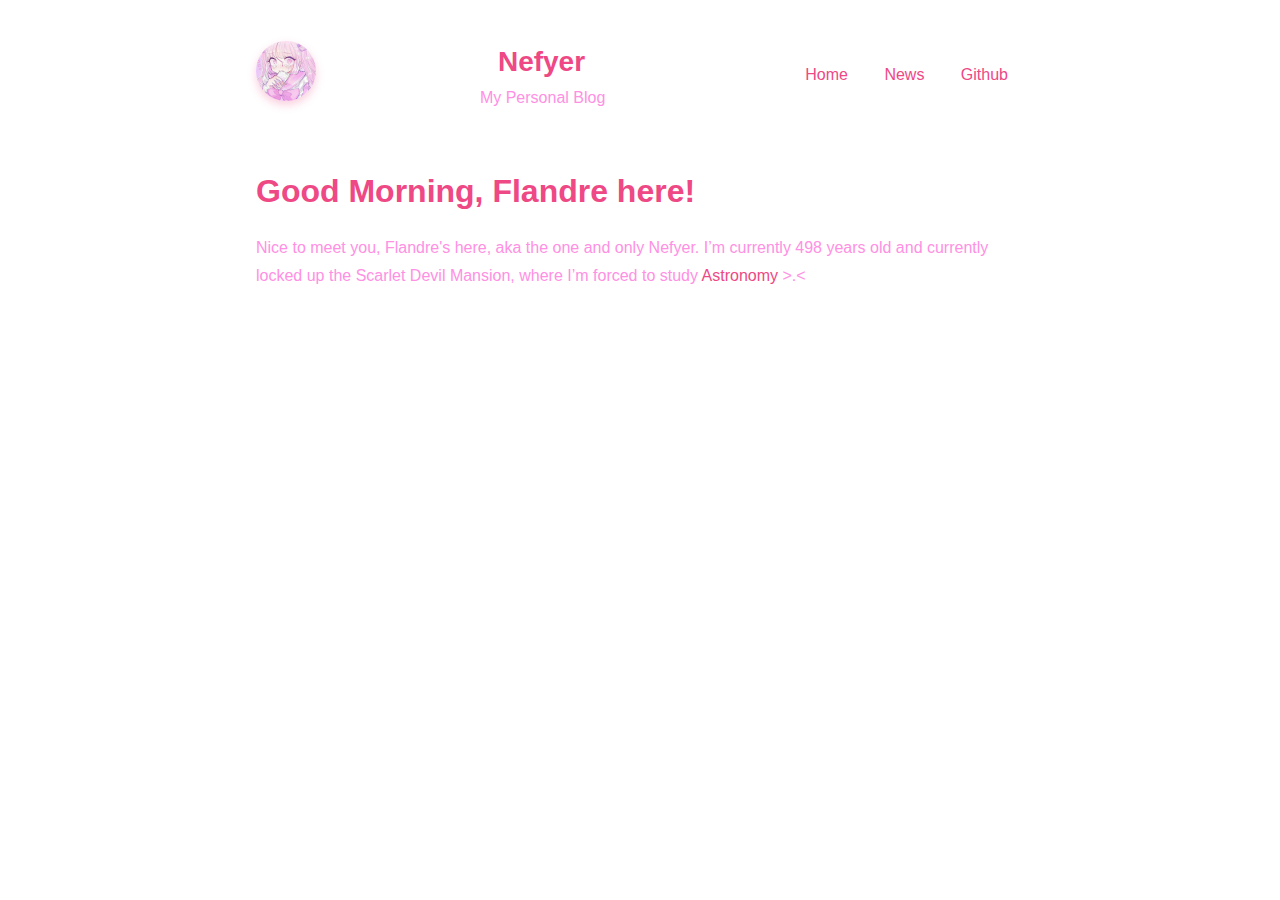
==== index.html @ a8748711 "web icon" ====
<!DOCTYPE html>
<html lang="en">
  <head>
    <title>Nefyer's Starter Blog</title>
    <meta charset="utf-8">
    <meta http-equiv="X-UA-Compatible" content="IE=edge">
    <meta name="viewport" content="width=device-width, initial-scale=1.0, maximum-scale=1.0">
    <meta name="author" content="Nefyer">
    <meta http-equiv="Cache-Control" content="no-cache, no-store, must-revalidate"> 
    <meta http-equiv="Pragma" content="no-cache">
    <meta http-equiv="Expires" content="0">
    <link rel="stylesheet" type="text/css" href="/style.css">
    <link rel="icon" type="image/jpg" href="pfp.jpg">
  </head>
  <body>
    <div class="wrapper-masthead">
      <div class="container">
        <header class="masthead">
          <a href="/" class="site-avatar">
            <img src="images/pfp.jpg" alt="Profile Picture of Nefyer" class="avatar">
          </a>
          <div class="site-info">
            <h1 class="site-name">Nefyer</h1>
            <p class="site-description">My Personal Blog</p>
          </div>
          <nav class="nav-links">
            <a href="/">Home</a>
            <a href="/News">News</a>
            <a href="https://github.com/nefyer" target="_blank">Github</a>
          </nav>
        </header>
      </div>
    </div>
    <main id="main" class="container">
      <section class="intro">
        <h1>Hey, Nefyer here!</h1>
        <p>Nice to meet you, Flandre's here, aka the one and only Nefyer. I’m currently 498 years old and currently locked up the Scarlet Devil Mansion, where I’m forced to study <a href="https://en.m.wikipedia.org/wiki/Astronomy" class="wiki1" target="_blank">Astronomy</a> >.< </p>
        <img src="images/flandrechan.png" alt="Me">
        <script src="index.js"></script>
      </section>
    </main>
  </body>
</html>
---- style.css ----
*,
*::before,
*::after {
  box-sizing: border-box;
  margin: 0;
  padding: 0;
  font-family: Arial, sans-serif;
}

body {
  background-color: #ffffff;
  font-family: 'Helvetica Neue', Arial, sans-serif;
  line-height: 1.6;
  transition: background-color 0.3s ease;
}

.container {
  width: 90%;
  max-width: 800px;
  margin: 0 auto;
  padding: 1rem;
}

.masthead {
  display: flex;
  align-items: center;
  justify-content: space-between;
  padding: 1.5rem 0;
}

.site-avatar img {
  width: 60px;
  height: 60px;
  border-radius: 50%;
  object-fit: cover;
  box-shadow: 0px 4px 8px rgba(240, 98, 146, 0.3);
  animation: fadeIn 1s ease;
  transition: transform 0.5s ease, box-shadow 0.5s ease;
}

.site-avatar img:hover {
  box-shadow: 0px 4px 8px rgba(240, 98, 146, 0.3);
  transform: scale(1.5) rotate(360deg);
}

.site-info {
  margin-left: 1rem;
}

.site-name {
  font-size: 1.75rem;
  color: #ee4885;
  font-weight: bold;
}

.site-description {
  font-size: 1rem;
  color: #ff90e3;
  position: relative; right: 18px;
}

.nav-links a {
  margin: 0 1rem;
  text-decoration: none;
  color: #ee4885;
  font-weight: 500;
  position: relative;
  transition: color 0.2s ease;
}

.nav-links a::after {
  content: "";
  position: absolute;
  width: 100%;
  height: 2px;
  background-color: #ee4885;
  bottom: -2px;
  left: 0;
  transform: scaleX(0);
  transform-origin: bottom right;
  transition: transform 0.3s ease;
}

.nav-links a:hover {
  color: #ff90e3;
}

.nav-links a:hover::after {
  transform: scaleX(1);
  transform-origin: bottom left;
}

.intro h1 {
  font-size: 2rem;
  margin-bottom: 1rem;
  color: #ee4885;
}

.intro p {
  font-size: 1rem;
  line-height: 1.8;
  color: #ff90e3;
  margin-bottom: 1.5rem;
}

.intro img {
  width: 50%;
  max-width: 300px;
  position: relative; top: 50px;
  display: block;
  margin: 0 auto;
  border-radius: 300px;
  box-shadow: 0px 4px 12px rgba(240, 98, 146, 0.3);
  opacity: 0;
  animation: fadeIn 1.5s ease forwards;
  animation-delay: 0.5s;
  transition: transform 0.5s ease, box-shadow 0.5s ease;
}

.intro img:hover {
  transform: scale(1.5) rotate(45deg);
}

.news-section h1 {
  font-size: 2rem;
  margin-bottom: 1rem;
  color: #ee4885;
}

.news-section p {
  font-size: 1.2rem;
  text-align: justify;
  line-height: 1.8;
  color: #fd42ce;
  margin-bottom: 1.5rem;
}

.news-entry a {
  font-size: 1.25rem;
  color: #ee4885;
  font-weight: bold;
  text-decoration: none;
  transition: color 0.2s ease;
  position: relative;
}

.news-entry a::after {
  content: "";
  position: absolute;
  width: 100%;
  height: 2px;
  background-color: #ee4885;
  bottom: -2px;
  left: 0;
  transform: scaleX(0);
  transform-origin: bottom right;
  transition: transform 0.3s ease;
}

.news-entry a:hover {
  color: #ff90e3;
}

.news-entry a:hover::after {
  transform: scaleX(1);
  transform-origin: bottom left;
}

.date {
  font-size: 0.8rem;
  color: #ff90e3;
  margin-bottom: 0.5rem;
  font-style: italic;
}

.news-entry p {
  font-family: 'Times New Roman', Times, serif;
}

.preview-img {
  overflow: hidden;
  border-radius: 20px;
  width: 80%;
  margin-bottom: 1rem;
  transition: transform 0.3s ease;
  box-shadow: 0px 4px 8px rgba(240, 98, 146, 0.3);
  animation: fadeIn 1s ease;
}

.go-back-button {
  display: inline-block;
  background-color: #ee4885;
  color: white;
  border: none;
  padding: 10px 20px;
  font-size: 1rem;
  cursor: pointer;
  border-radius: 5px;
  box-shadow: 0px 4px 8px rgba(240, 98, 146, 0.3);
  transition: background-color 0.3s ease;
  margin-top: 20px;
}

.go-back-button:hover {
  background-color: #ff90e3;
}

@keyframes fadeIn {
  0% {
    opacity: 0;
    transform: translateY(20px);
  }
  100% {
    opacity: 1;
    transform: translateY(0);
  }
}

.wiki1{
  color: #ee4885;
  text-decoration: none;
}
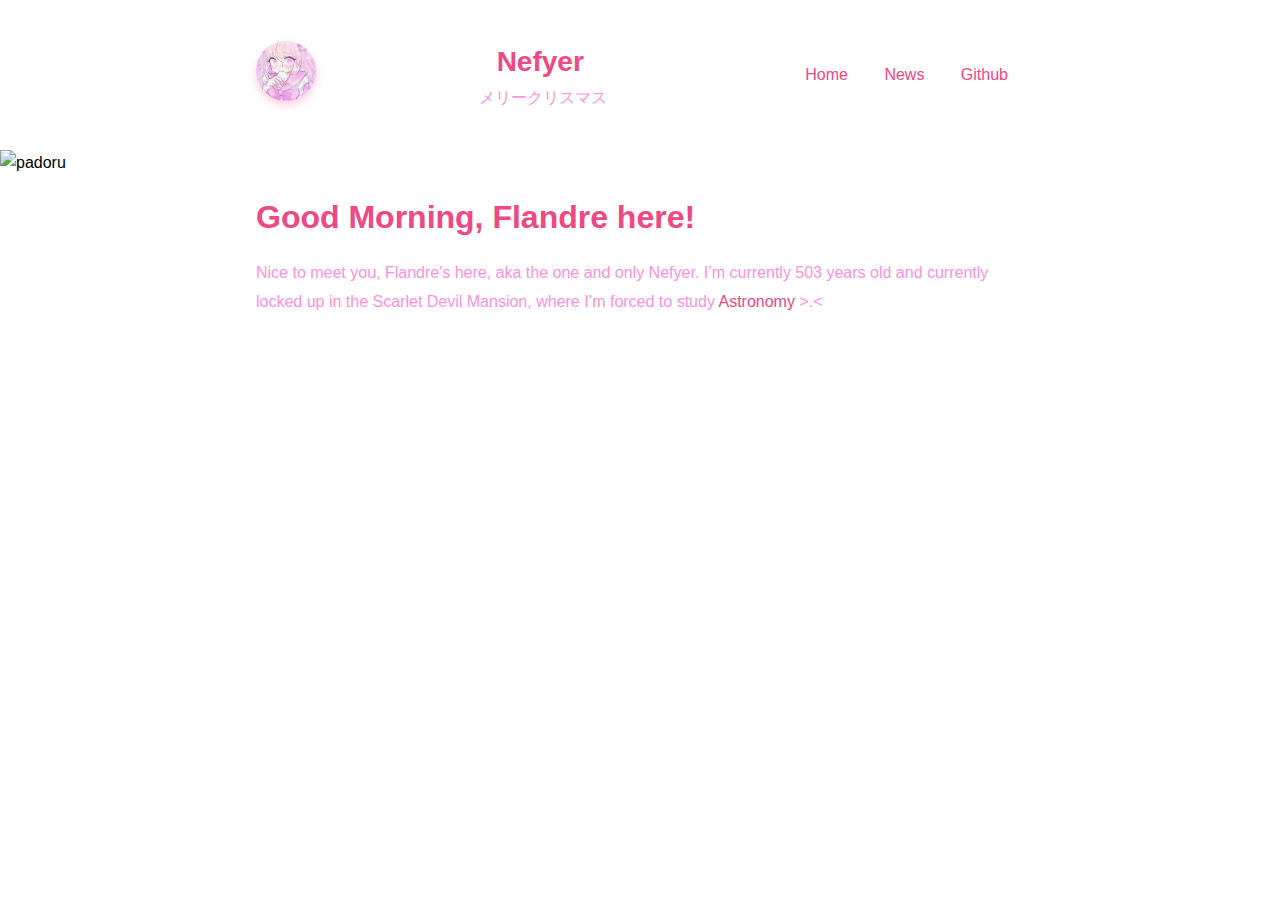
==== commit ac89d6f3: "Christmas Update" ====
--- a/index.html
+++ b/index.html
@@ -10,18 +10,17 @@
     <meta http-equiv="Pragma" content="no-cache">
     <meta http-equiv="Expires" content="0">
     <link rel="stylesheet" type="text/css" href="/style.css">
-    <link rel="icon" type="image/jpg" href="pfp.jpg">
   </head>
   <body>
     <div class="wrapper-masthead">
       <div class="container">
         <header class="masthead">
           <a href="/" class="site-avatar">
-            <img src="images/pfp.jpg" alt="Profile Picture of Nefyer" class="avatar">
+            <img src="/images/pfp.jpg" alt="Profile Picture of Nefyer" class="avatar">
           </a>
           <div class="site-info">
             <h1 class="site-name">Nefyer</h1>
-            <p class="site-description">My Personal Blog</p>
+            <p class="site-description">メリークリスマス</p>
           </div>
           <nav class="nav-links">
             <a href="/">Home</a>
@@ -31,10 +30,11 @@
         </header>
       </div>
     </div>
+    <img src="images/flandre padoru.png" alt="padoru" class="padoru">
     <main id="main" class="container">
       <section class="intro">
         <h1>Hey, Nefyer here!</h1>
-        <p>Nice to meet you, Flandre's here, aka the one and only Nefyer. I’m currently 498 years old and currently locked up the Scarlet Devil Mansion, where I’m forced to study <a href="https://en.m.wikipedia.org/wiki/Astronomy" class="wiki1" target="_blank">Astronomy</a> >.< </p>
+        <p>Nice to meet you, Flandre's here, aka the one and only Nefyer. I’m currently 503 years old and currently locked up in the Scarlet Devil Mansion, where I’m forced to study <a href="https://en.m.wikipedia.org/wiki/Astronomy" class="wiki1" target="_blank">Astronomy</a> >.< </p>
         <img src="images/flandrechan.png" alt="Me">
         <script src="index.js"></script>
       </section>
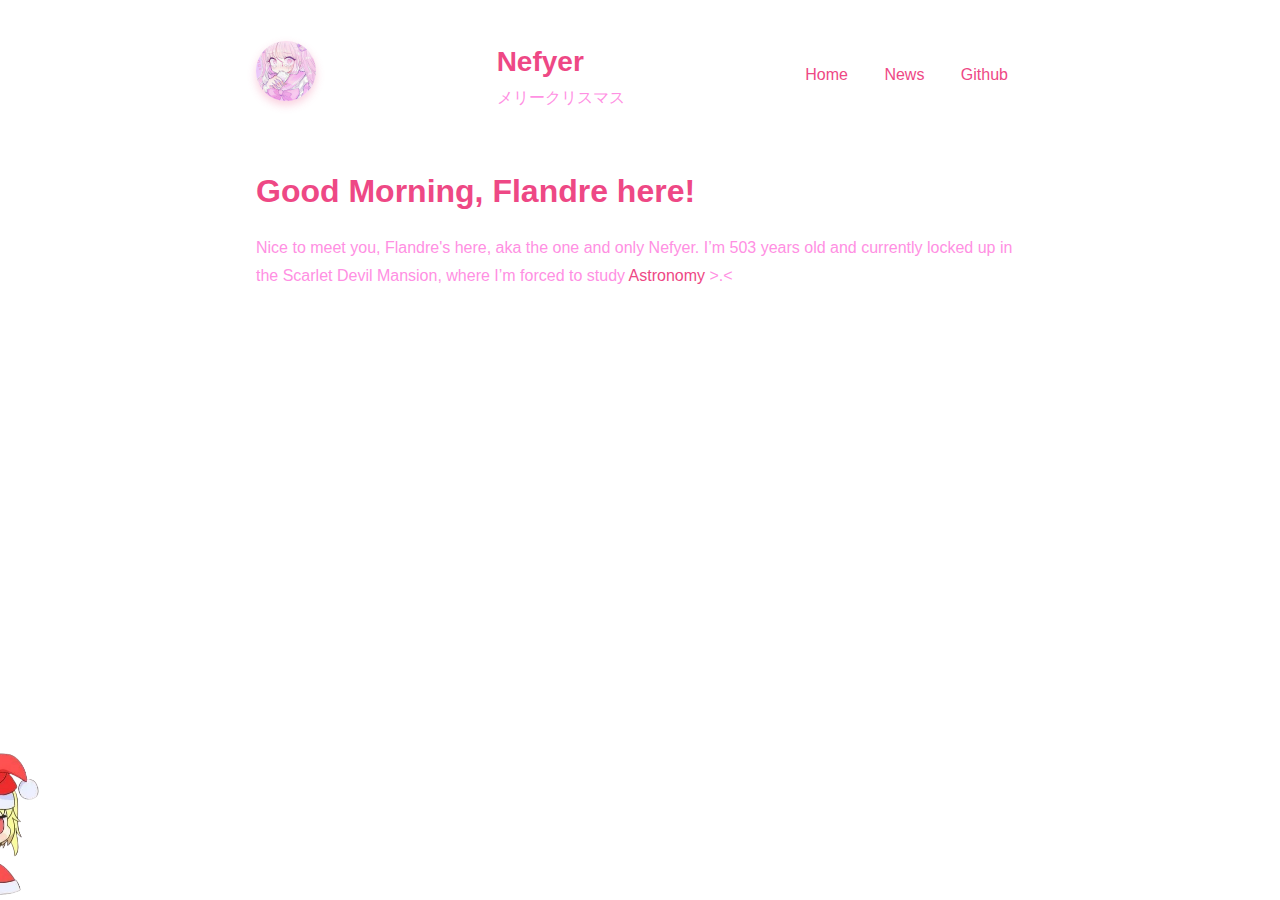
==== commit c60a4db7: "Update index.html" ====
--- a/index.html
+++ b/index.html
@@ -34,7 +34,7 @@
     <main id="main" class="container">
       <section class="intro">
         <h1>Hey, Nefyer here!</h1>
-        <p>Nice to meet you, Flandre's here, aka the one and only Nefyer. I’m currently 503 years old and currently locked up in the Scarlet Devil Mansion, where I’m forced to study <a href="https://en.m.wikipedia.org/wiki/Astronomy" class="wiki1" target="_blank">Astronomy</a> >.< </p>
+        <p>Nice to meet you, Flandre's here, aka the one and only Nefyer. I’m 503 years old and currently locked up in the Scarlet Devil Mansion, where I’m forced to study <a href="https://en.m.wikipedia.org/wiki/Astronomy" class="wiki1" target="_blank">Astronomy</a> >.< </p>
         <img src="images/flandrechan.png" alt="Me">
         <script src="index.js"></script>
       </section>
--- a/style.css
+++ b/style.css
@@ -4,14 +4,14 @@
   box-sizing: border-box;
   margin: 0;
   padding: 0;
-  font-family: Arial, sans-serif;
 }
 
 body {
   background-color: #ffffff;
   font-family: 'Helvetica Neue', Arial, sans-serif;
   line-height: 1.6;
-  transition: background-color 0.3s ease;
+  color: #333;
+  transition: background-color 0.3s ease, color 0.3s ease;
 }
 
 .container {
@@ -25,6 +25,7 @@
   display: flex;
   align-items: center;
   justify-content: space-between;
+  flex-wrap: wrap;
   padding: 1.5rem 0;
 }
 
@@ -56,7 +57,6 @@
 .site-description {
   font-size: 1rem;
   color: #ff90e3;
-  position: relative; right: 18px;
 }
 
 .nav-links a {
@@ -104,17 +104,46 @@
 }
 
 .intro img {
-  width: 50%;
+  width: 30%;
   max-width: 300px;
-  position: relative; top: 50px;
   display: block;
   margin: 0 auto;
-  border-radius: 300px;
+  border-radius: 50%;
   box-shadow: 0px 4px 12px rgba(240, 98, 146, 0.3);
   opacity: 0;
-  animation: fadeIn 1.5s ease forwards;
-  animation-delay: 0.5s;
+  animation: fadeIn 1.5s ease forwards 0.5s;
   transition: transform 0.5s ease, box-shadow 0.5s ease;
+}
+
+.intro img:hover {
+  transform: scale(1.2) rotate(45deg);
+}
+
+.padoru {
+  position: fixed;
+  bottom: -11px;
+  left: -10%;
+  width: 200px;
+  z-index: 9999;
+  will-change: transform, left;
+  animation: padorurunacross 5s linear infinite, padorubobbing 0.6s ease-in-out infinite;
+}
+
+@keyframes padorurunacross {
+  0% {
+    left: -30%;
+  }
+  100% {
+    left: 110%;
+  }
+}
+@keyframes padorubobbing {
+  0%, 100% {
+    transform: translateY(0);
+  }
+  50% {
+    transform: translateY(-10px);
+  }
 }
 
 .intro img:hover {
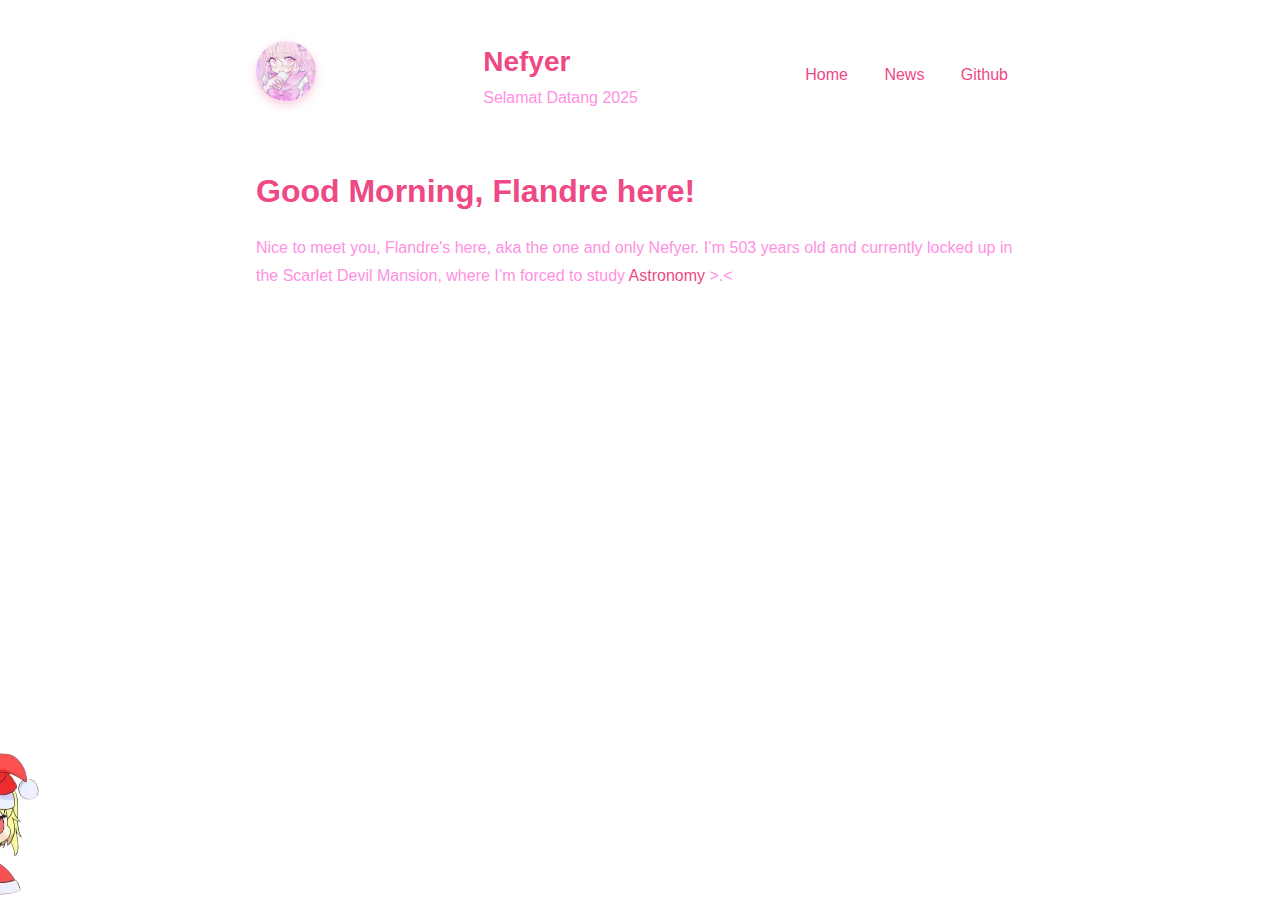
==== commit bb1b1b79: "desc updated" ====
--- a/index.html
+++ b/index.html
@@ -10,6 +10,7 @@
     <meta http-equiv="Pragma" content="no-cache">
     <meta http-equiv="Expires" content="0">
     <link rel="stylesheet" type="text/css" href="/style.css">
+    <link rel="icon" type="image/jpg" href="images/pfp.jpg">
   </head>
   <body>
     <div class="wrapper-masthead">
@@ -20,7 +21,7 @@
           </a>
           <div class="site-info">
             <h1 class="site-name">Nefyer</h1>
-            <p class="site-description">メリークリスマス</p>
+            <p class="site-description">Selamat Datang 2025</p>
           </div>
           <nav class="nav-links">
             <a href="/">Home</a>
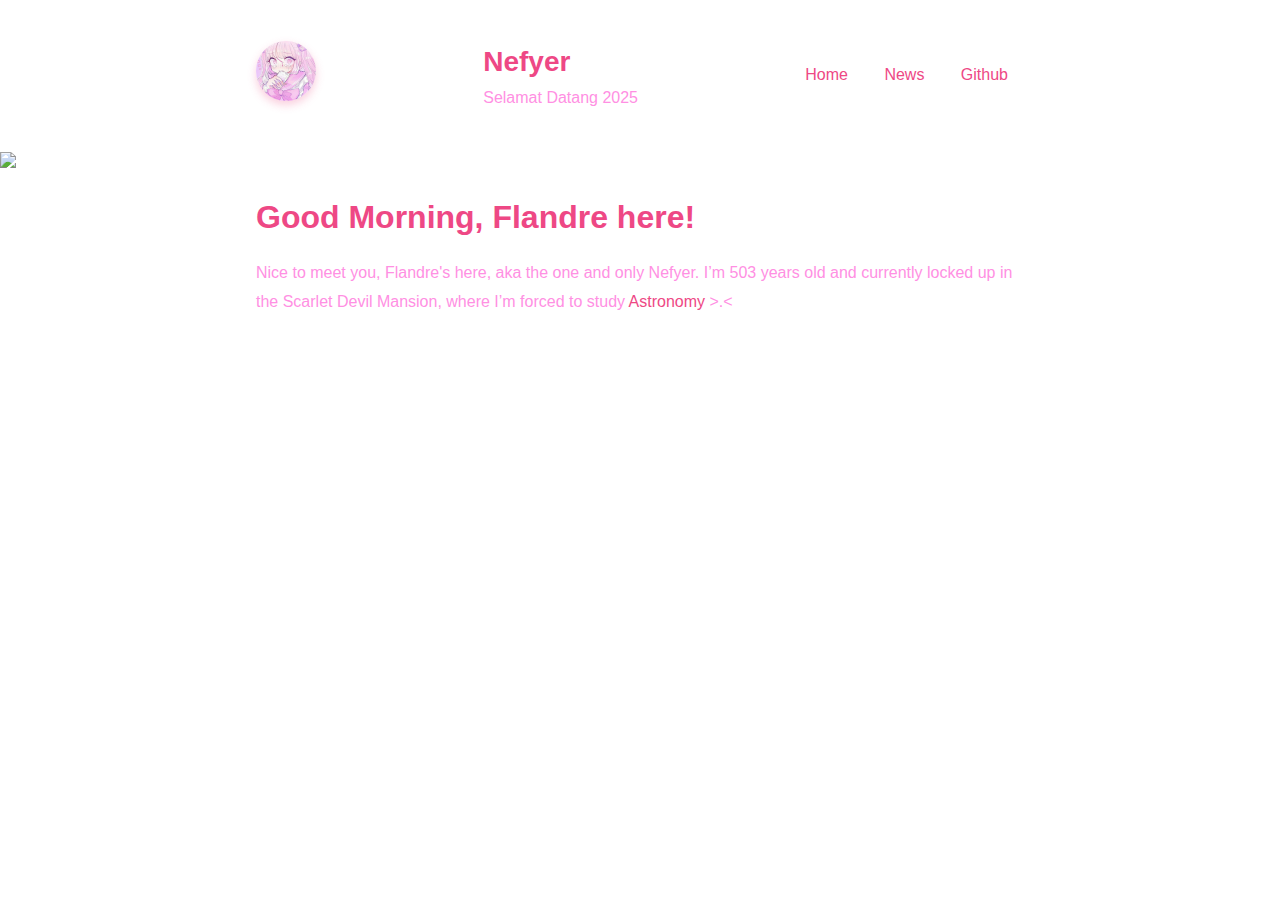
==== commit 0b5e8ee6: "Update index.html" ====
--- a/index.html
+++ b/index.html
@@ -31,7 +31,7 @@
         </header>
       </div>
     </div>
-    <img src="images/flandre padoru.png" alt="padoru" class="padoru">
+    <img src="images/flandre padoru.png" class="padoru">
     <main id="main" class="container">
       <section class="intro">
         <h1>Hey, Nefyer here!</h1>
--- a/style.css
+++ b/style.css
@@ -119,7 +119,7 @@
   transform: scale(1.2) rotate(45deg);
 }
 
-.padoru {
+.pador(offline) {
   position: fixed;
   bottom: -11px;
   left: -10%;
